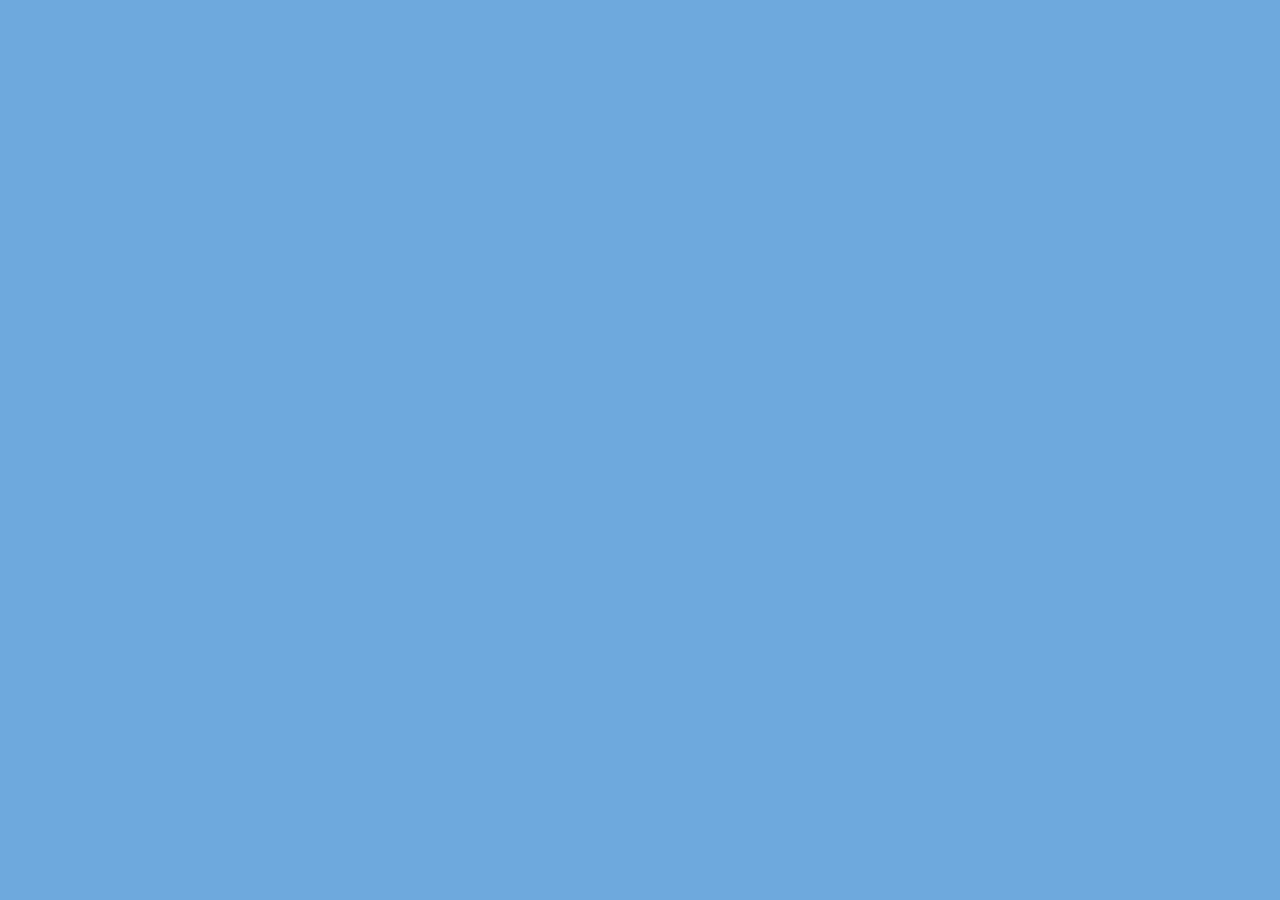
==== comparison.html @ 3adbf964 "working code" ====
<!DOCTYPE html>
<html lang="en-us">
  <head>

    <meta charset="UTF-8">
    <meta name="viewport" content="width=device-width, initial-scale=1.0">
    <meta http-equiv="X-UA-Compatible" content="ie=edge">

    <!-- Add a title here -->

    <!-- Boostrap Stylesheet -->
    <link rel="stylesheet" href="assets/css/bootstrap.min.css" media="screen">

    <!-- Our own CSS stylesheet -->
    <link rel="stylesheet" href="assets/css/styles.css" media="screen">

  </head>

  <body>
    <!-- Start of navbar -->
    <!-- End of navbar -->

    <!-- Start of container -->
    <!-- End of container -->

    <!-- jQuery CDN -->
    <script type="text/javascript" src="https://code.jquery.com/jquery-2.1.4.min.js"></script>

    <!-- Bootstrap CDN -->
    <script src="https://maxcdn.bootstrapcdn.com/bootstrap/3.3.6/js/bootstrap.min.js"></script>
  </body>

</html>
---- assets/css/styles.css ----
body {
    padding: 0;
    margin: 0;
    font-family: Georgia, "Times New Roman", Times, serif;
    font-size: 18px;
    line-height: 150%;
    color: #333;
    background: #6ea9dd;
  }

.navbar{
    margin-bottom: 40px;

}

#temp-image {
    width: 150px;
    height: 150px;
    margin-bottom: 20px;
  }

#temp-image1{
    width: 500px;
    height: 400px;
    margin-bottom: 20px;
}

#hum-image{
    width: 150px;
    height: 150px;
    position: relative; 
    margin-bottom: 20px;
    margin-left: 20px;
    margin-top: 20px;
}


#figure {
    position: relative;
  }



.col-md-6{
    margin-top: 40px;
    margin-right: 20px;
}
.col-md-4{
    margin-top: 40px;
    margin-right: 20px;
}

.table{
    table-layout: fixed;
    width: 100%;
}
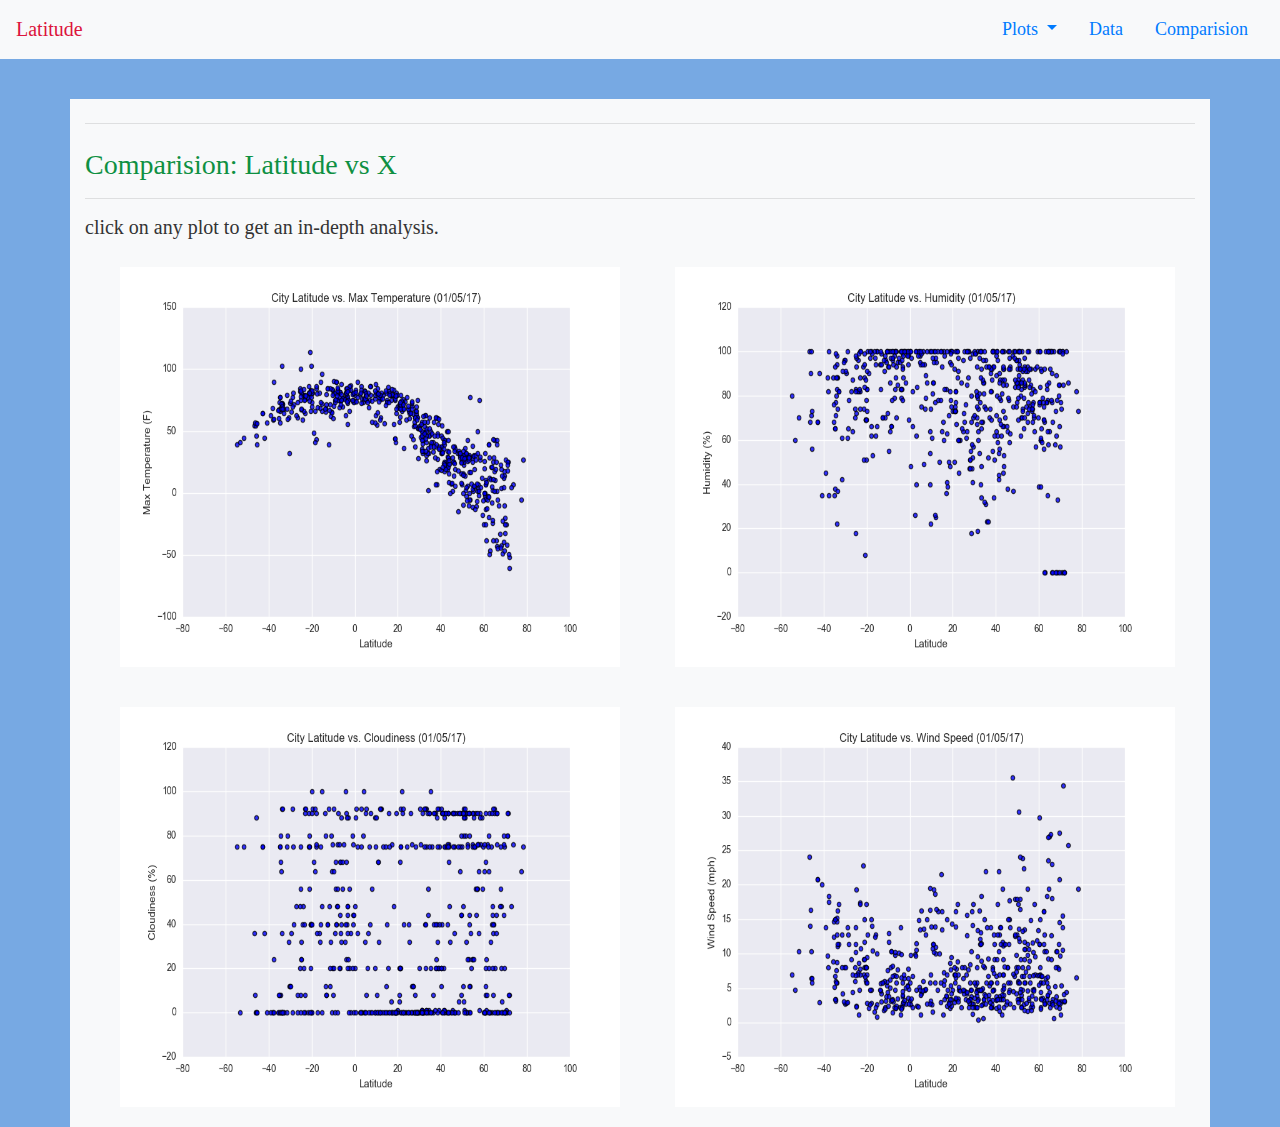
==== commit f4c86d8e: "Final Updates" ====
--- a/comparison.html
+++ b/comparison.html
@@ -6,28 +6,85 @@
     <meta name="viewport" content="width=device-width, initial-scale=1.0">
     <meta http-equiv="X-UA-Compatible" content="ie=edge">
 
-    <!-- Add a title here -->
-
+    <title>Bootstrap Visualization Dashboard</title>
+    
+    <link rel="stylesheet" href="https://stackpath.bootstrapcdn.com/bootstrap/4.3.1/css/bootstrap.min.css" integrity="sha384-ggOyR0iXCbMQv3Xipma34MD+dH/1fQ784/j6cY/iJTQUOhcWr7x9JvoRxT2MZw1T" crossorigin="anonymous">
     <!-- Boostrap Stylesheet -->
-    <link rel="stylesheet" href="assets/css/bootstrap.min.css" media="screen">
-
-    <!-- Our own CSS stylesheet -->
     <link rel="stylesheet" href="assets/css/styles.css" media="screen">
 
   </head>
 
   <body>
     <!-- Start of navbar -->
+      <!-- navbar -->
+    <nav class="navbar navbar-expand-lg navbar-light bg-light">
+        <a class="navbar-brand" href="../index.html">Latitude</a>
+        <button class="navbar-toggler " type="button" data-toggle="collapse" data-target="#navbarSupportedContent" aria-controls="navbarSupportedContent" aria-expanded="false" aria-label="Toggle navigation">
+          <span class="navbar-toggler-icon"></span>
+        </button>
+    
+        <div class="collapse navbar-collapse" id="navbarSupportedContent">
+          <ul class="nav ml-auto">
+            <li class="nav-item dropdown">
+              <a class="nav-link dropdown-toggle" href="#" id="navbarDropdown" role="button" data-toggle="dropdown" aria-haspopup="true" aria-expanded="false">
+                Plots
+              </a>
+              <div class="dropdown-menu" aria-labelledby="navbarDropdown">
+                <a class="dropdown-item" href="../visualizations/cloudiness.html">Cloudiness</a>
+                <a class="dropdown-item" href="../visualizations/humidity.html">Humidity</a>
+                <a class="dropdown-item" href="../visualizations/temp.html">Max Temperature</a>
+                <a class="dropdown-item" href="../visualizations/wind.html">Wind Speed</a>
+              </div>
+            </li>
+            <li class="nav-item active">
+              <a class="nav-link" href="../data.html">Data <span class="sr-only">(current)</span></a>
+            </li>
+            <li class="nav-item">
+              <a class="nav-link" href="../comparison.html">Comparision</a>
+            </li>
+          </ul>
+    
+        </div>
+      </nav>
+    <!-- <div w3-include-html="navcontent.html"></div>--> 
+    
     <!-- End of navbar -->
-
-    <!-- Start of container -->
-    <!-- End of container -->
-
-    <!-- jQuery CDN -->
-    <script type="text/javascript" src="https://code.jquery.com/jquery-2.1.4.min.js"></script>
-
-    <!-- Bootstrap CDN -->
-    <script src="https://maxcdn.bootstrapcdn.com/bootstrap/3.3.6/js/bootstrap.min.js"></script>
-  </body>
-
-</html>
+    <main class="container">
+            
+    <div class="row">
+   
+    <div class="col-md-12 bg-light">
+            
+      <section id="imageNav-area">
+        <div class="imageNav-content">
+          <hr class="my-4">
+          <h3 class="display-5">Comparision: Latitude vs X</h3>
+          <hr />
+          <h5>click on any plot to get an in-depth analysis.</h5> 
+          
+            <div class="row">
+              <div class="column">
+                <a href="visualizations/temp.html"><img id="image" src="assets/images/Fig1.png" alt="Latitude vs. Max Temperature" class="imageNav-photo"></a>
+                <a href="visualizations/humidity.html"><img id="image" src="assets/images/Fig2.png" alt="Latitude vs. Humidity" class="imageNav-photo"></a>
+              </div>
+            </div> 
+            <div class="row">
+              <div class="column">
+                <a href="visualizations/cloudiness.html"><img id="image" src="assets/images/Fig3.png" alt="Latitude vs. Cloudiness" class="imageNav-photo"></a>
+                <a href="visualizations/wind.html"><img id="image" src="assets/images/Fig4.png" alt="Latitude vs. Wind Speed" class="imageNav-photo"></a>
+              </div>
+            </div>
+          </section>
+        </div>
+        
+      </section>
+    </div>
+    </div>
+     <!-- Bootstrap CDN -->
+     <script src="https://code.jquery.com/jquery-3.3.1.slim.min.js" integrity="sha384-q8i/X+965DzO0rT7abK41JStQIAqVgRVzpbzo5smXKp4YfRvH+8abtTE1Pi6jizo" crossorigin="anonymous"></script>
+     <script src="https://cdnjs.cloudflare.com/ajax/libs/popper.js/1.14.7/umd/popper.min.js" integrity="sha384-UO2eT0CpHqdSJQ6hJty5KVphtPhzWj9WO1clHTMGa3JDZwrnQq4sF86dIHNDz0W1" crossorigin="anonymous"></script>
+     <script src="https://stackpath.bootstrapcdn.com/bootstrap/4.3.1/js/bootstrap.min.js" integrity="sha384-JjSmVgyd0p3pXB1rRibZUAYoIIy6OrQ6VrjIEaFf/nJGzIxFDsf4x0xIM+B07jRM" crossorigin="anonymous"></script>
+   </body>
+ 
+ </html>
+ --- a/assets/css/styles.css
+++ b/assets/css/styles.css
@@ -5,8 +5,11 @@
     font-size: 18px;
     line-height: 150%;
     color: #333;
-    background: #6ea9dd;
+    background: hsla(212, 74%, 47%, 0.608);
   }
+.imageNav-header{
+    color: rgb(14, 154, 58) 
+}
 
 .navbar{
     margin-bottom: 40px;
@@ -20,10 +23,13 @@
   }
 
 #temp-image1{
-    width: 500px;
+    width: 450px;
     height: 400px;
-    margin-bottom: 20px;
+    margin: 10px;
+    
 }
+
+
 
 #hum-image{
     width: 150px;
@@ -38,6 +44,15 @@
 #figure {
     position: relative;
   }
+
+#image{
+    width: 500px;
+    height: 400px;
+    position: relative; 
+    margin-bottom: 20px;
+    margin-left: 50px;
+    margin-top: 20px;
+}
 
 
 
@@ -54,5 +69,16 @@
     table-layout: fixed;
     width: 100%;
 }
-  
-  +
+h3{
+    margin-top: 10px;
+}
+
+.navbar-brand{
+    -webkit-text-fill-color: crimson;
+   
+}
+
+.display-5{
+    -webkit-text-fill-color: rgb(14, 144, 66);
+}